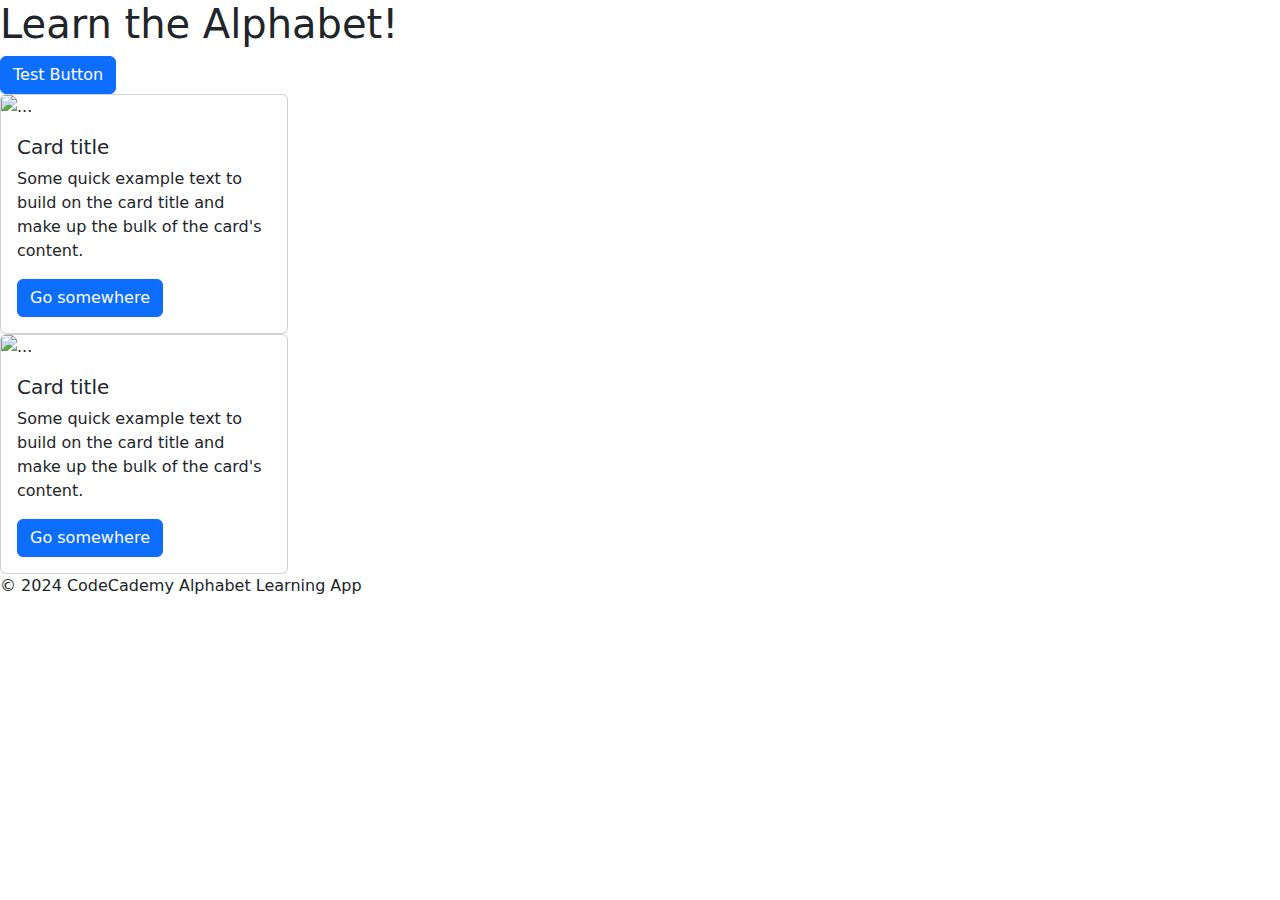
==== index.html @ 87c3b061 "added images folder" ====
<!DOCTYPE html>
<html lang="en">
<head>
    <meta charset="UTF-8">
    <meta name="viewport" content="width=device-width, initial-scale=1.0">
    <title>Alphabet Learning App</title>
    <link rel="stylesheet" href="./Assets/css/style.css"> <!-- Link to your CSS file -->
    <script src="./Assets/script.js" defer></script> <!-- Link to your JavaScript file -->
    <link
      href="https://cdn.jsdelivr.net/npm/bootstrap@5.3.3/dist/css/bootstrap.min.css"
      rel="stylesheet"
      integrity="sha384-QWTKZyjpPEjISv5WaRU9OFeRpok6YctnYmDr5pNlyT2bRjXh0JMhjY6hW+ALEwIH"
      crossorigin="anonymous"
    />
</head>
<body>
    <header>
        <h1>Learn the Alphabet!</h1>
    </header>
    <main>
        <button class="btn btn-primary">Test Button</button>
        
        <!-- <div class="card" id="letterA" onclick="flipCard('A')">A</div>
        <div id="imageContainer" style="display:none;">
            <img src="./Assets/css/Images/Red_Apple.jpg" id="imageA" alt="Apple"/>
            <input type="text" id="inputA" placeholder="Type the name..." />
            <button onclick="checkAnswer('apple', 'inputA')">Submit</button>
            <div id="feedbackA"></div>
        </div>
        <div class="card" id="letterB" onclick="flipCard('B')">B</div>
        <div id="imageContainer" style="display:none;">
            <img src="#" id="imageA" alt="#"/>
            <input type="text" id="inputB" placeholder="Type the name..." />
            <button onclick="checkAnswer('Banana', 'inputB')">Submit</button>
            <div id="feedbackB"></div>
        </div> -->

        <div class="card" style="width: 18rem;">
            <img src="..." class="card-img-top" alt="...">
            <div class="card-body">
              <h5 class="card-title">Card title</h5>
              <p class="card-text">Some quick example text to build on the card title and make up the bulk of the card's content.</p>
              <a href="#" class="btn btn-primary">Go somewhere</a>
            </div>
          </div>

          <div class="card" style="width: 18rem;">
            <img src="..." class="card-img-top" alt="...">
            <div class="card-body">
              <h5 class="card-title">Card title</h5>
              <p class="card-text">Some quick example text to build on the card title and make up the bulk of the card's content.</p>
              <a href="#" class="btn btn-primary">Go somewhere</a>
            </div>
          </div>
        <!-- Add more letter cards  -->
    </main>
    <footer>
        <p>&copy; 2024 CodeCademy Alphabet Learning App</p>
    </footer>

    <script
      src="https://cdn.jsdelivr.net/npm/bootstrap@5.3.3/dist/js/bootstrap.bundle.min.js"
      integrity="sha384-YvpcrYf0tY3lHB60NNkmXc5s9fDVZLESaAA55NDzOxhy9GkcIdslK1eN7N6jIeHz"
      crossorigin="anonymous"
    ></script>
</body>
</html>
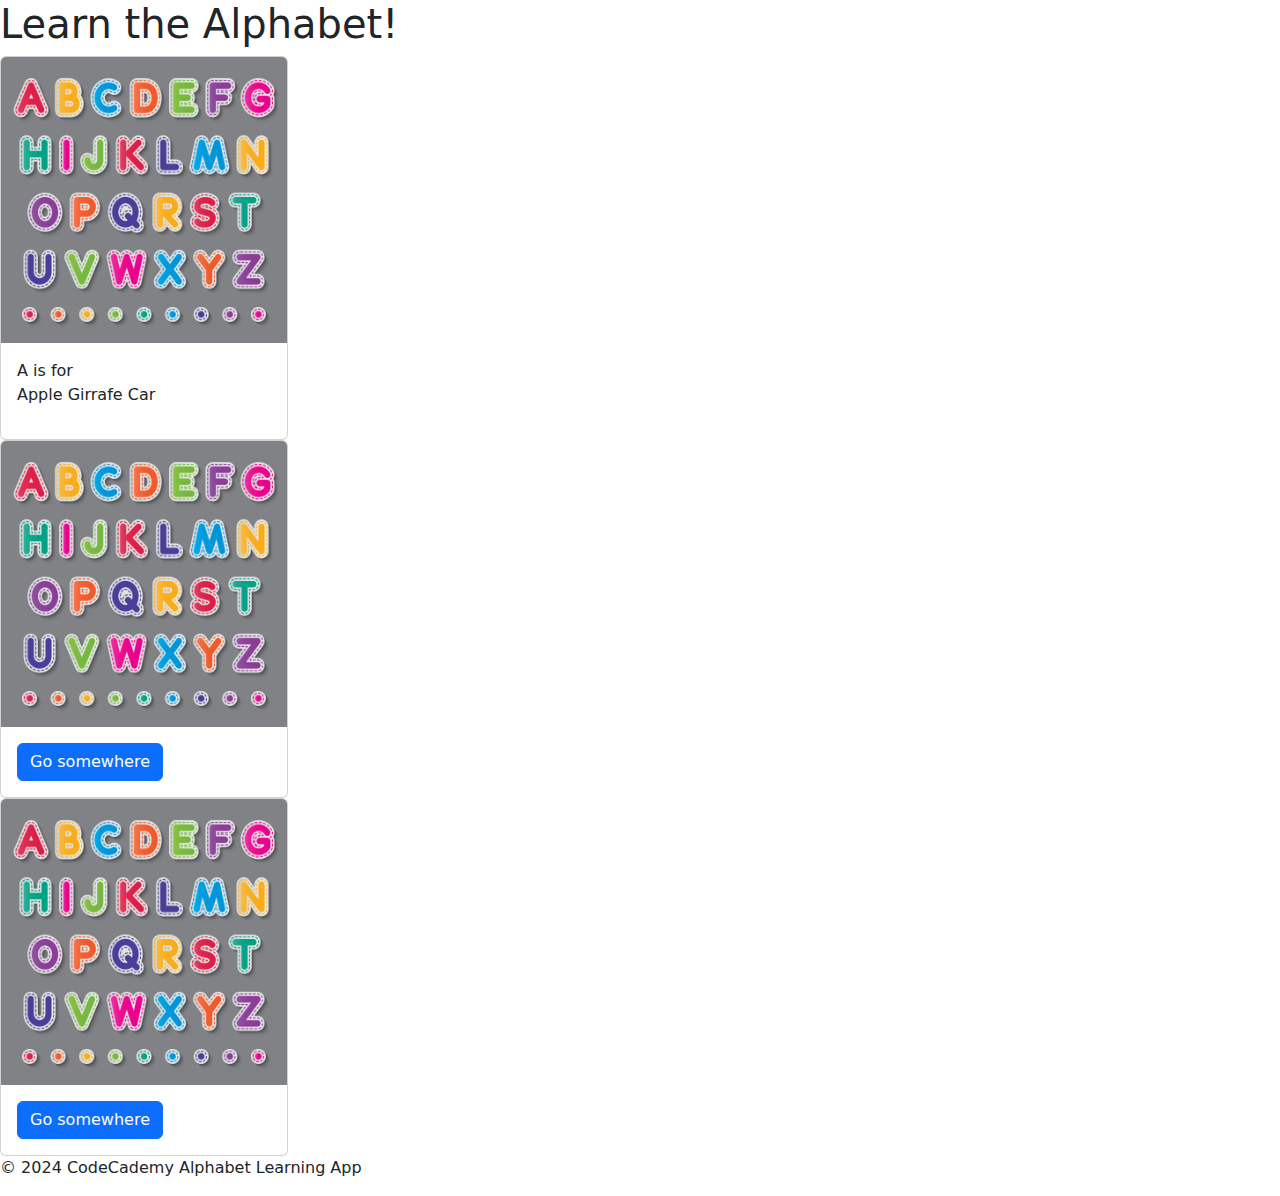
==== commit e37b94e3: "ending group work for the day.  added 2 html files that can be used as reference" ====
--- a/index.html
+++ b/index.html
@@ -1,26 +1,26 @@
 <!DOCTYPE html>
 <html lang="en">
-<head>
-    <meta charset="UTF-8">
-    <meta name="viewport" content="width=device-width, initial-scale=1.0">
+  <head>
+    <meta charset="UTF-8" />
+    <meta name="viewport" content="width=device-width, initial-scale=1.0" />
     <title>Alphabet Learning App</title>
-    <link rel="stylesheet" href="./Assets/css/style.css"> <!-- Link to your CSS file -->
-    <script src="./Assets/script.js" defer></script> <!-- Link to your JavaScript file -->
+    <link rel="stylesheet" href="./Assets/css/style.css" />
+    <!-- Link to your CSS file -->
+    <script src="./Assets/script.js" defer></script>
+    <!-- Link to your JavaScript file -->
     <link
       href="https://cdn.jsdelivr.net/npm/bootstrap@5.3.3/dist/css/bootstrap.min.css"
       rel="stylesheet"
       integrity="sha384-QWTKZyjpPEjISv5WaRU9OFeRpok6YctnYmDr5pNlyT2bRjXh0JMhjY6hW+ALEwIH"
       crossorigin="anonymous"
     />
-</head>
-<body>
+  </head>
+  <body>
     <header>
-        <h1>Learn the Alphabet!</h1>
+      <h1>Learn the Alphabet!</h1>
     </header>
     <main>
-        <button class="btn btn-primary">Test Button</button>
-        
-        <!-- <div class="card" id="letterA" onclick="flipCard('A')">A</div>
+      <!-- <div class="card" id="letterA" onclick="flipCard('A')">A</div>
         <div id="imageContainer" style="display:none;">
             <img src="./Assets/css/Images/Red_Apple.jpg" id="imageA" alt="Apple"/>
             <input type="text" id="inputA" placeholder="Type the name..." />
@@ -34,28 +34,47 @@
             <button onclick="checkAnswer('Banana', 'inputB')">Submit</button>
             <div id="feedbackB"></div>
         </div> -->
+        <section id="cardSection">
+      <div id="cardAF" class="card cardFront" style="width: 18rem">
+        <img src="./Assets/images/OF16730.jpg" class="card-img-top" alt="..." />
+        <div class="card-body">
+            <p>A is for <br> 
+            Apple 
+            Girrafe
+            Car
+            </p>
+        <form id="">
+            <dialog>
+        </form>
 
-        <div class="card" style="width: 18rem;">
-            <img src="..." class="card-img-top" alt="...">
-            <div class="card-body">
-              <h5 class="card-title">Card title</h5>
-              <p class="card-text">Some quick example text to build on the card title and make up the bulk of the card's content.</p>
-              <a href="#" class="btn btn-primary">Go somewhere</a>
-            </div>
-          </div>
+          <a href="#" class="btn btn-primary">Go somewhere</a>
+        </div>
+      </div>
 
-          <div class="card" style="width: 18rem;">
-            <img src="..." class="card-img-top" alt="...">
-            <div class="card-body">
-              <h5 class="card-title">Card title</h5>
-              <p class="card-text">Some quick example text to build on the card title and make up the bulk of the card's content.</p>
-              <a href="#" class="btn btn-primary">Go somewhere</a>
-            </div>
-          </div>
-        <!-- Add more letter cards  -->
+      <div id="cardAB" class="card cardBack" style="width: 18rem">
+        <img src="./Assets/images/OF16730.jpg" class="card-img-top" alt="..." />
+        <div class="card-body">
+          <a href="#" class="btn btn-primary">Go somewhere</a>
+        </div>
+      </div>
+
+
+
+
+      <div id="cardB" class="card" style="width: 18rem">
+        <img src="./Assets/images/OF16730.jpg" class="card-img-top" alt="..." />
+        <div class="card-body">
+          <a href="#" class="btn btn-primary">Go somewhere</a>
+        </div>
+      </div>
+    </section>
+
+
+
+      <!-- Add more letter cards  -->
     </main>
     <footer>
-        <p>&copy; 2024 CodeCademy Alphabet Learning App</p>
+      <p>&copy; 2024 CodeCademy Alphabet Learning App</p>
     </footer>
 
     <script
@@ -63,5 +82,5 @@
       integrity="sha384-YvpcrYf0tY3lHB60NNkmXc5s9fDVZLESaAA55NDzOxhy9GkcIdslK1eN7N6jIeHz"
       crossorigin="anonymous"
     ></script>
-</body>
+  </body>
 </html>
--- a/Assets/css/style.css
+++ b/Assets/css/style.css
@@ -0,0 +1,4 @@
+/* .cardBack {
+    display: none;
+} */
+
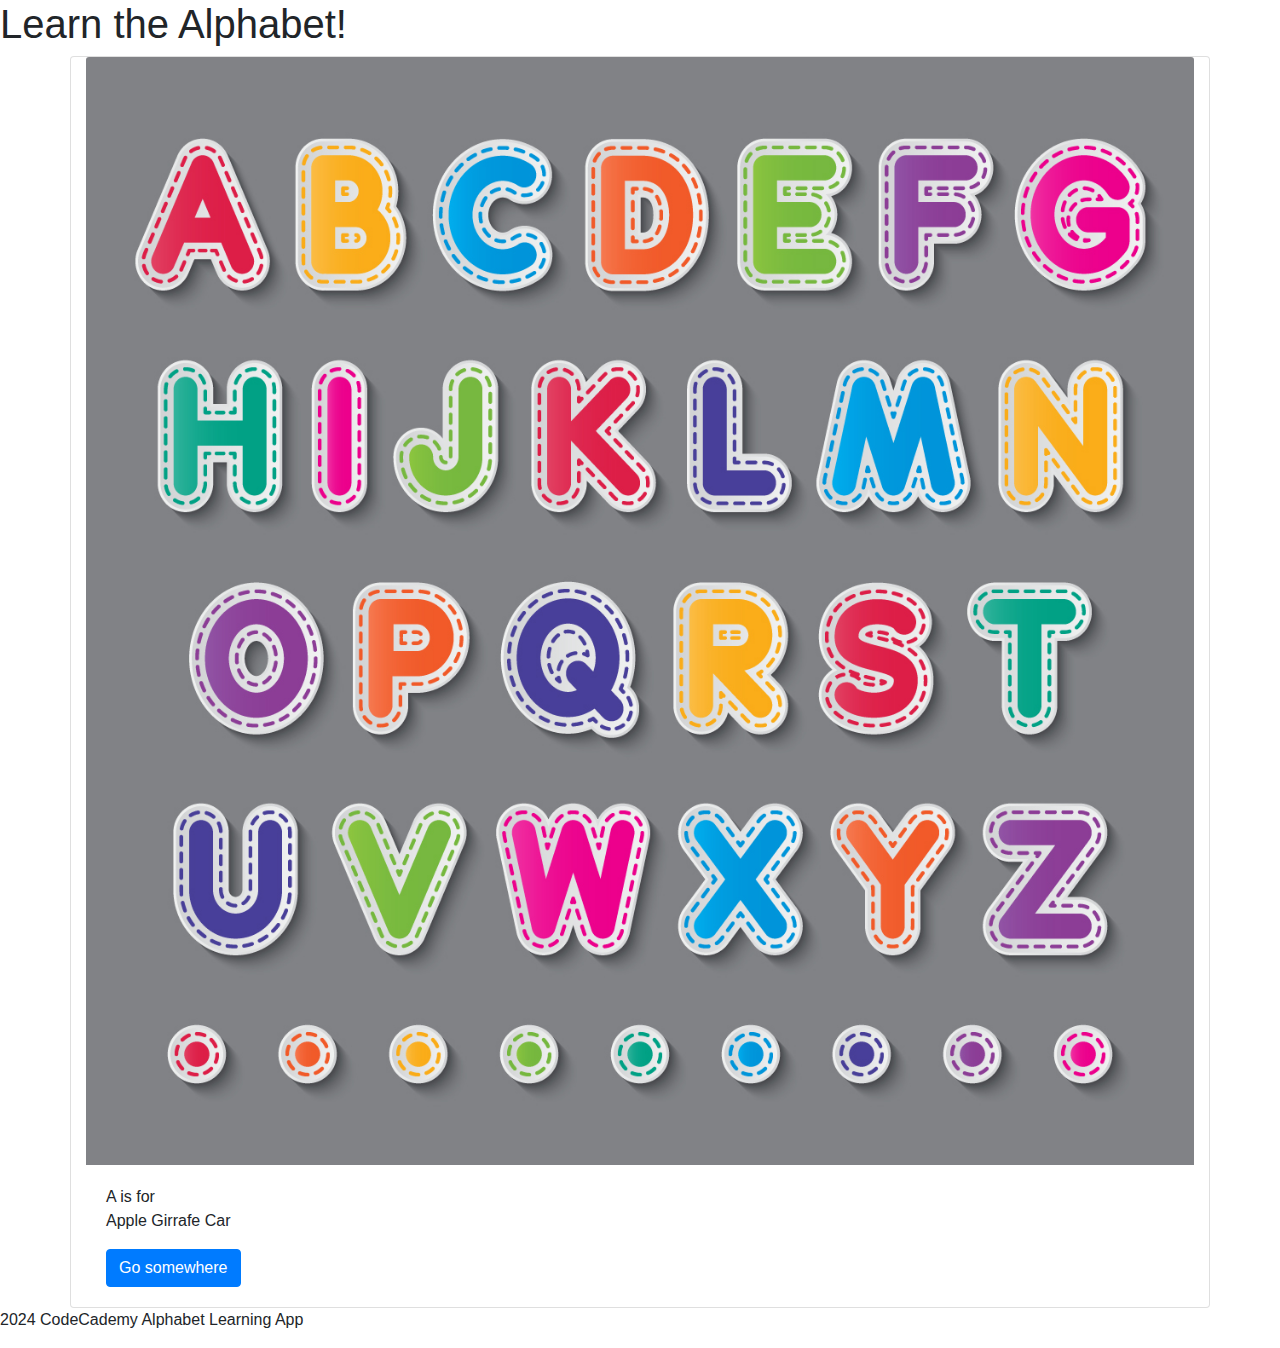
==== commit c2c12a91: "day 2 work, added modal" ====
--- a/index.html
+++ b/index.html
@@ -1,86 +1,69 @@
 <!DOCTYPE html>
 <html lang="en">
-  <head>
-    <meta charset="UTF-8" />
-    <meta name="viewport" content="width=device-width, initial-scale=1.0" />
-    <title>Alphabet Learning App</title>
-    <link rel="stylesheet" href="./Assets/css/style.css" />
-    <!-- Link to your CSS file -->
-    <script src="./Assets/script.js" defer></script>
-    <!-- Link to your JavaScript file -->
-    <link
-      href="https://cdn.jsdelivr.net/npm/bootstrap@5.3.3/dist/css/bootstrap.min.css"
-      rel="stylesheet"
-      integrity="sha384-QWTKZyjpPEjISv5WaRU9OFeRpok6YctnYmDr5pNlyT2bRjXh0JMhjY6hW+ALEwIH"
-      crossorigin="anonymous"
-    />
-  </head>
-  <body>
-    <header>
-      <h1>Learn the Alphabet!</h1>
-    </header>
-    <main>
-      <!-- <div class="card" id="letterA" onclick="flipCard('A')">A</div>
-        <div id="imageContainer" style="display:none;">
-            <img src="./Assets/css/Images/Red_Apple.jpg" id="imageA" alt="Apple"/>
-            <input type="text" id="inputA" placeholder="Type the name..." />
-            <button onclick="checkAnswer('apple', 'inputA')">Submit</button>
-            <div id="feedbackA"></div>
+
+<head>
+  <meta charset="UTF-8" />
+  <meta name="viewport" content="width=device-width, initial-scale=1.0" />
+  <title>Alphabet Learning App</title>
+  <link rel="stylesheet" href="./Assets/css/style.css" />
+  <!-- Link to your CSS file -->
+  <script src="./Assets/script.js" defer></script>
+  <!-- Link to your JavaScript file -->
+  <link href="https://stackpath.bootstrapcdn.com/bootstrap/4.5.2/css/bootstrap.min.css" rel="stylesheet">
+</head>
+
+<body>
+  <header>
+    <h1>Learn the Alphabet!</h1>
+  </header>
+  <main>
+    <div id="cardSection" class="container">
+      <div class="row">
+        <!--Card A start-->
+        <div id="cardAF" class="card cardFront col">
+          <img src="./Assets/images/OF16730.jpg" class="card-img-top" alt="..." />
+          <div class="card-body">
+            <p>A is for <br>
+              Apple
+              Girrafe
+              Car
+            </p>
+            <button id="buttonA" class="btn btn-primary" data-toggle="modal" data-target="#modalA">Go somewhere</button>
+          </div>
         </div>
-        <div class="card" id="letterB" onclick="flipCard('B')">B</div>
-        <div id="imageContainer" style="display:none;">
-            <img src="#" id="imageA" alt="#"/>
-            <input type="text" id="inputB" placeholder="Type the name..." />
-            <button onclick="checkAnswer('Banana', 'inputB')">Submit</button>
-            <div id="feedbackB"></div>
-        </div> -->
-        <section id="cardSection">
-      <div id="cardAF" class="card cardFront" style="width: 18rem">
-        <img src="./Assets/images/OF16730.jpg" class="card-img-top" alt="..." />
-        <div class="card-body">
-            <p>A is for <br> 
-            Apple 
-            Girrafe
-            Car
-            </p>
-        <form id="">
-            <dialog>
-        </form>
+        <!--Card A end-->
 
-          <a href="#" class="btn btn-primary">Go somewhere</a>
+        <!--Card A Modal start-->
+        <div id="modalA" class="modal fade" role="dialog">
+          <div class="modal-dialog" role="document">
+            <div class="modal-content">
+              <h5 class="modal-title" id="modalLabelA">Letter A</h5>
+              <div class="modal-body">What is this?
+                <input id="inputA"></input>
+              </div>
+              <div class="modal-footer">
+                <button type="button" class="btn btn-secondary" data-dismiss="modal">Close</button>
+                <button type="button" id="submitA" class="btn btn-primary">Submit</button>
+              </div>
+            </div>
+          </div>
         </div>
-      </div>
-
-      <div id="cardAB" class="card cardBack" style="width: 18rem">
-        <img src="./Assets/images/OF16730.jpg" class="card-img-top" alt="..." />
-        <div class="card-body">
-          <a href="#" class="btn btn-primary">Go somewhere</a>
-        </div>
-      </div>
+        <!--Card A Modal end-->
 
 
 
+  </main>
+  <footer>
+    <p>2024 CodeCademy Alphabet Learning App</p>
+  </footer>
 
-      <div id="cardB" class="card" style="width: 18rem">
-        <img src="./Assets/images/OF16730.jpg" class="card-img-top" alt="..." />
-        <div class="card-body">
-          <a href="#" class="btn btn-primary">Go somewhere</a>
-        </div>
-      </div>
-    </section>
+  <script src="https://code.jquery.com/jquery-3.5.1.slim.min.js"
+    integrity="sha384-DfXdz2htPH0lsSSs5nCTpuj/zy4C+OGpamoFVy38MVBnE+IbbVYUew+OrCXaRkfj"
+    crossorigin="anonymous"></script>
+  <script src="https://cdn.jsdelivr.net/npm/bootstrap@4.5.3/dist/js/bootstrap.bundle.min.js"
+    integrity="sha384-ho+j7jyWK8fNQe+A12Hb8AhRq26LrZ/JpcUGGOn+Y7RsweNrtN/tE3MoK7ZeZDyx"
+    crossorigin="anonymous"></script>
+  <script src="./Assets/jscript/script.js"></script>
+</body>
 
-
-
-      <!-- Add more letter cards  -->
-    </main>
-    <footer>
-      <p>&copy; 2024 CodeCademy Alphabet Learning App</p>
-    </footer>
-
-    <script
-      src="https://cdn.jsdelivr.net/npm/bootstrap@5.3.3/dist/js/bootstrap.bundle.min.js"
-      integrity="sha384-YvpcrYf0tY3lHB60NNkmXc5s9fDVZLESaAA55NDzOxhy9GkcIdslK1eN7N6jIeHz"
-      crossorigin="anonymous"
-    ></script>
-  </body>
-</html>
+</html>--- a/Assets/css/style.css
+++ b/Assets/css/style.css
@@ -2,3 +2,7 @@
     display: none;
 } */
 
+.card {
+   width: 18rem;
+} 
+
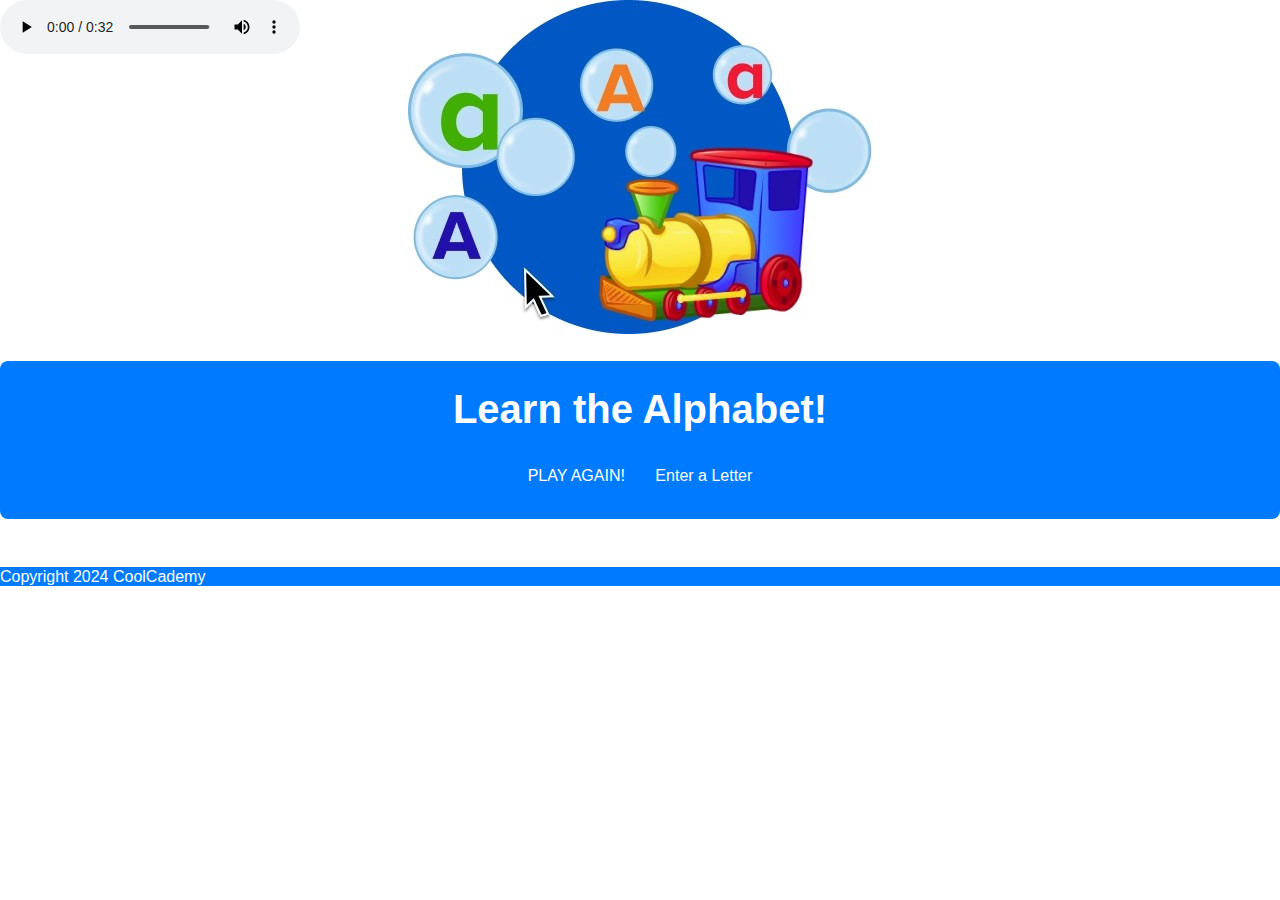
==== commit d1e111d5: "changed up the background image layout" ====
--- a/index.html
+++ b/index.html
@@ -1,69 +1,102 @@
 <!DOCTYPE html>
 <html lang="en">
+  <head>
+    <meta charset="UTF-8" />
+    <meta name="viewport" content="width=device-width, initial-scale=1.0" />
+    <title>Alphabet Learning App</title>
+    <link rel="stylesheet" href="./Assets/css/style.css" />
+    <script src="./Assets/script.js" defer></script>
+    <link
+      href="https://stackpath.bootstrapcdn.com/bootstrap/4.5.2/css/bootstrap.min.css"
+      rel="stylesheet"
+    />
+    <!--  integrating both the audio and  page load functionality:adds user controls and audio loop continuously -->
+    <audio
+      id="audioPlayer"
+      src="./Assets/audio/game-music-loop-6-144641.mp3"
+      preload="auto"
+      controls
+      loop
+    ></audio>
+  </head>
 
-<head>
-  <meta charset="UTF-8" />
-  <meta name="viewport" content="width=device-width, initial-scale=1.0" />
-  <title>Alphabet Learning App</title>
-  <link rel="stylesheet" href="./Assets/css/style.css" />
-  <!-- Link to your CSS file -->
-  <script src="./Assets/script.js" defer></script>
-  <!-- Link to your JavaScript file -->
-  <link href="https://stackpath.bootstrapcdn.com/bootstrap/4.5.2/css/bootstrap.min.css" rel="stylesheet">
-</head>
+  <body onload="pageLoad()">
+    <!-- added an onload function to load cards from local storage -->
+    <div id="headerBackground" style="height: 300px;" >
+   
+    </div>
+    <header class="text-center py-4">
+      <h1>Learn the Alphabet!</h1>
 
-<body>
-  <header>
-    <h1>Learn the Alphabet!</h1>
-  </header>
-  <main>
-    <div id="cardSection" class="container">
-      <div class="row">
-        <!--Card A start-->
-        <div id="cardAF" class="card cardFront col">
-          <img src="./Assets/images/OF16730.jpg" class="card-img-top" alt="..." />
-          <div class="card-body">
-            <p>A is for <br>
-              Apple
-              Girrafe
-              Car
-            </p>
-            <button id="buttonA" class="btn btn-primary" data-toggle="modal" data-target="#modalA">Go somewhere</button>
+      <button class="btn btn-primary mt-3" id="clear">PLAY AGAIN!</button>
+      <button
+        class="btn btn-primary mt-3"
+        data-toggle="modal"
+        data-target="#inputModal"
+      >
+        Enter a Letter
+      </button>
+    </header>
+
+    <main class="container mt-5">
+      <div class="row" id="alphabetCards">
+        <!-- Cards will be dynamically injected here -->
+      </div>
+    </main>
+
+    <!-- Modal for User Letter Input -->
+    <section
+      id="inputModal"
+      class="modal fade"
+      tabindex="-1"
+      role="dialog"
+      aria-labelledby="inputModalLabel"
+      aria-hidden="true"
+    >
+      <div class="modal-dialog" role="document">
+        <div class="modal-content">
+          <div class="modal-header">
+            <h5 class="modal-title" id="inputModalLabel">Enter a Letter</h5>
+            <button
+              type="button"
+              class="close"
+              data-dismiss="modal"
+              aria-label="Close"
+            >
+              <span aria-hidden="true">&times;</span>
+            </button>
           </div>
+          <aside class="modal-body">
+            <label for="letterInput">Type any letter from A to Z:</label>
+            <input
+              id="letterInput"
+              type="text"
+              class="form-control"
+              maxlength="1"
+              placeholder="Enter a letter"
+            />
+          </aside>
+          <footer class="modal-footer">
+            <button
+              type="button"
+              class="btn btn-secondary"
+              data-dismiss="modal"
+            >
+              Close
+            </button>
+            <button type="button" id="submitLetter" class="btn btn-primary">
+              Submit
+            </button>
+          </footer>
         </div>
-        <!--Card A end-->
-
-        <!--Card A Modal start-->
-        <div id="modalA" class="modal fade" role="dialog">
-          <div class="modal-dialog" role="document">
-            <div class="modal-content">
-              <h5 class="modal-title" id="modalLabelA">Letter A</h5>
-              <div class="modal-body">What is this?
-                <input id="inputA"></input>
-              </div>
-              <div class="modal-footer">
-                <button type="button" class="btn btn-secondary" data-dismiss="modal">Close</button>
-                <button type="button" id="submitA" class="btn btn-primary">Submit</button>
-              </div>
-            </div>
-          </div>
-        </div>
-        <!--Card A Modal end-->
-
-
-
-  </main>
-  <footer>
-    <p>2024 CodeCademy Alphabet Learning App</p>
-  </footer>
-
-  <script src="https://code.jquery.com/jquery-3.5.1.slim.min.js"
-    integrity="sha384-DfXdz2htPH0lsSSs5nCTpuj/zy4C+OGpamoFVy38MVBnE+IbbVYUew+OrCXaRkfj"
-    crossorigin="anonymous"></script>
-  <script src="https://cdn.jsdelivr.net/npm/bootstrap@4.5.3/dist/js/bootstrap.bundle.min.js"
-    integrity="sha384-ho+j7jyWK8fNQe+A12Hb8AhRq26LrZ/JpcUGGOn+Y7RsweNrtN/tE3MoK7ZeZDyx"
-    crossorigin="anonymous"></script>
-  <script src="./Assets/jscript/script.js"></script>
-</body>
-
-</html>+      </div>
+    </section>
+    <footer>
+      <h6>Copyright 2024 CoolCademy</h6>
+    </footer>
+    <!-- Bootstrap and jQuery Scripts -->
+    <script src="https://code.jquery.com/jquery-3.5.1.slim.min.js"></script>
+    <script src="https://cdn.jsdelivr.net/npm/@popperjs/core@2.9.2/dist/umd/popper.min.js"></script>
+    <script src="https://stackpath.bootstrapcdn.com/bootstrap/4.5.2/js/bootstrap.min.js"></script>
+  </body>
+</html>
--- a/Assets/css/style.css
+++ b/Assets/css/style.css
@@ -1,8 +1,198 @@
-/* .cardBack {
-    display: none;
-} */
+/* style.css */
 
+/* Overall page styling */
+body {
+    font-family: Arial, sans-serif;
+    background-image: url("../images/choo-choo-train.jpg");
+    background-repeat: no-repeat;
+    background-position: top;
+    background-color: #f8f9fa;
+}
+  
+  /* Header styling */
+  header {
+    text-align: center;
+    background-color: #007bff;
+    background-image:url();
+    color: white;
+    padding: 20px;
+    border-radius: 8px;
+    margin-bottom: 20px;
+  }
+  
+  header h1 {
+    font-size: 2.5rem;
+    font-weight: bold;
+  }
+
+
+
+  .headerBackground {
+    background-color: #ffffff;
+    background-image: url("../images/choo-choo-train.jpg");
+    background-repeat: repeat;
+    background-size:auto;
+    background-position: center;
+  }
+
+
+  .hero {
+    position: absolute;
+    left: 50%;
+    right: 50%;
+  }
+
+  /* footer {
+
+    text-align:left;
+    background-color: #007bff;
+    color: white;
+    padding: 20px;
+    border-radius: 8px;
+    margin-bottom: 20px;
+
+  } */
+  /* Styling for cards */
+/* Container for the card */
+.card-container {
+  perspective: 1000px; /* Gives the 3D effect */
+}
+
+/* The card itself */
 .card {
-   width: 18rem;
-} 
+  width: 100%;
+  height: 300px; /* Set your desired height */
+  position: relative;
+  transform-style: preserve-3d; /* Ensure both front and back are visible */
+  transition: transform 0.5s; /* Smooth transition for flip */
+}
 
+/* When the card is hovered, it flips */
+.card:hover {
+  transform: rotateY(180deg); /* Flip the card 180 degrees */
+}
+
+/* Front of the card */
+.card-front,
+.card-back {
+  position: absolute;
+  backface-visibility: hidden; /* Prevents the back face from showing when flipped */
+  top: 0;
+  left: 0;
+  right: 0;
+  bottom: 0;
+  display: flex;
+  justify-content: center;
+  align-items: center;
+}
+
+/* Style for the front image */
+.card-front img {
+  width: 100%;   /* Set image width to 100% of the card */
+  height: auto;  /* Maintain aspect ratio */
+  object-fit: cover;  /* Ensure the image covers the area */
+}
+
+/* Back of the card */
+.card-back {
+  background-color: #f8f9fa; /* Light background for the back */
+  transform: rotateY(180deg); /* Initially rotate the back so it's hidden */
+  display: flex;
+  flex-direction: column;
+  justify-content: center;
+  align-items: center;
+}
+
+/* Optional styling for card text on the back */
+.card-back ul {
+  list-style: none;
+  padding: 0;
+}
+
+.card-back li {
+  font-size: 14px;
+  margin: 5px 0;
+}
+
+  /* .card {
+    border: none;
+    border-radius: 12px;
+    box-shadow: 0 4px 8px rgba(0, 0, 0, 0.2);
+    transition: transform 0.2s;
+  }
+  
+  .card:hover {
+    transform: scale(1.05);
+  }
+  
+  /* .card img {
+    
+    border-top-left-radius: 12px;
+    border-top-right-radius: 12px;
+    height: 200px;
+    object-fit: cover;
+  }
+   */
+  .card-body {
+    background-color: #ffffff;
+    color: #333333;
+    padding: 20px;
+  }
+  
+  .card-title {
+    font-size: 1.5rem;
+    color: #007bff;
+    font-weight: bold;
+  } */
+  
+  /* Modal styling */
+  .modal-body input {
+    border-radius: 4px;
+    padding: 10px;
+  }
+  
+  .modal-footer .btn-primary {
+    background-color: #007bff;
+    border: none;
+  }
+  
+  .modal-footer .btn-primary:hover {
+    background-color: #0056b3;
+  }
+  footer {
+    background-color: #007bff;
+    font-size: 1.5rem;
+    color: white;
+    font-weight: bold;
+  }
+  /* Footer spacing */
+  .modal-footer .btn-secondary {
+    border-color: #6c757d;
+  }
+
+  .card {
+    width: 300px; /* Default width */
+    height: 320px; /* Default height */
+    margin: 10px; /* Card spacing */
+    margin-top: 50px; /*Card bottom and top spacing */
+  }
+  
+  .card img {
+    height: 350px;  /* Image height */
+    object-fit: cover;  /* Maintain aspect ratio */
+  }
+  
+  .card-body {
+    padding: 15px;
+    text-align: center;
+  }
+  
+  /* Make cards smaller on smaller screens */
+  @media (max-width: 767px) {
+    .card {
+      width: 200px;
+      height: 250px;
+      margin-top: 75px;
+      margin-bottom: 75px;
+    }
+  }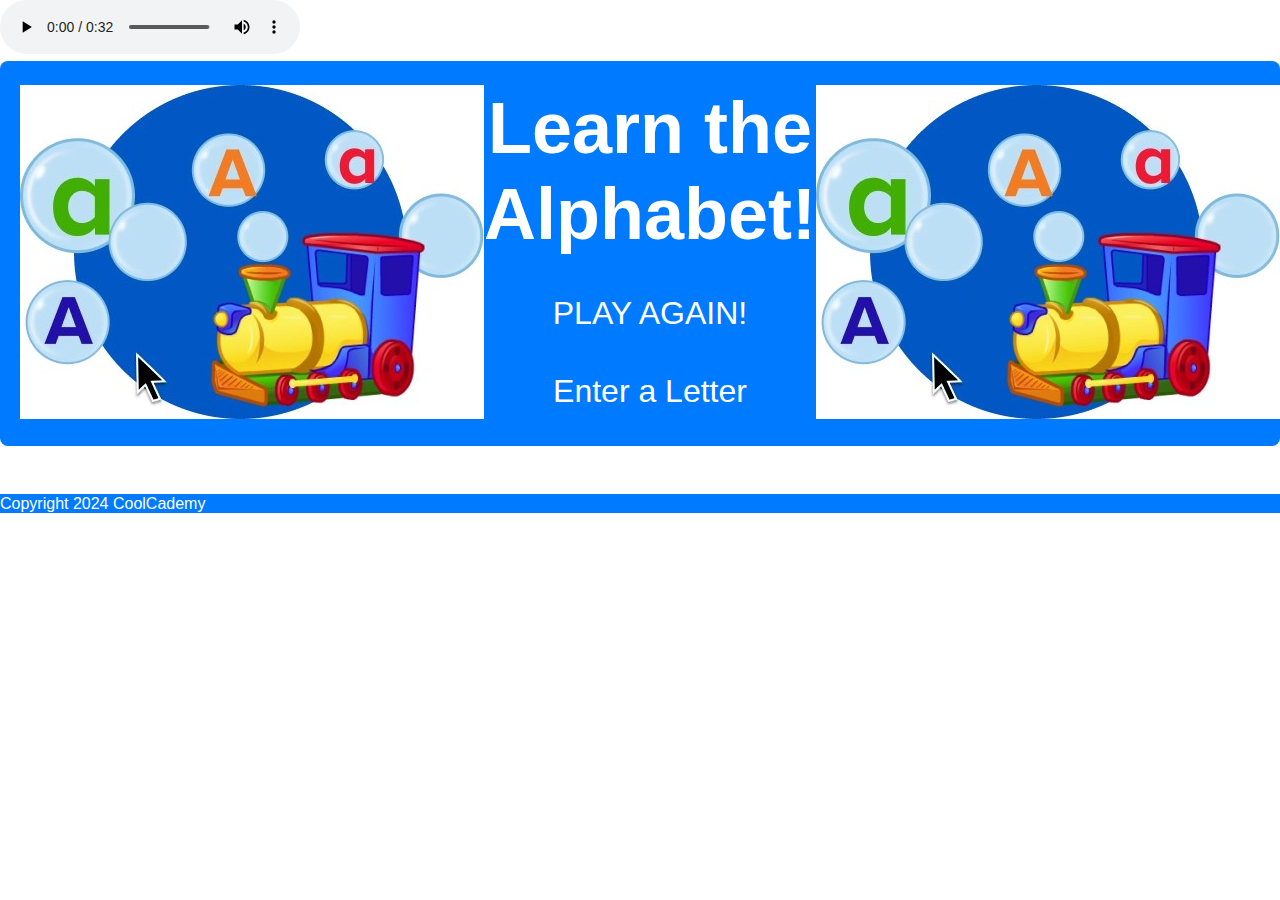
==== commit c4bdc882: "finalCode" ====
--- a/index.html
+++ b/index.html
@@ -1,102 +1,84 @@
 <!DOCTYPE html>
 <html lang="en">
-  <head>
-    <meta charset="UTF-8" />
-    <meta name="viewport" content="width=device-width, initial-scale=1.0" />
-    <title>Alphabet Learning App</title>
-    <link rel="stylesheet" href="./Assets/css/style.css" />
-    <script src="./Assets/script.js" defer></script>
-    <link
-      href="https://stackpath.bootstrapcdn.com/bootstrap/4.5.2/css/bootstrap.min.css"
-      rel="stylesheet"
-    />
-    <!--  integrating both the audio and  page load functionality:adds user controls and audio loop continuously -->
-    <audio
-      id="audioPlayer"
-      src="./Assets/audio/game-music-loop-6-144641.mp3"
-      preload="auto"
-      controls
-      loop
-    ></audio>
-  </head>
 
-  <body onload="pageLoad()">
-    <!-- added an onload function to load cards from local storage -->
-    <div id="headerBackground" style="height: 300px;" >
-   
-    </div>
-    <header class="text-center py-4">
+<head>
+  <meta charset="UTF-8" />
+  <meta name="viewport" content="width=device-width, initial-scale=1.0" />
+  <title>Alphabet Learning App</title>
+  <link rel="stylesheet" href="./Assets/css/style.css" />
+  <script src="./Assets/script.js" defer></script>
+  <link href="https://stackpath.bootstrapcdn.com/bootstrap/4.5.2/css/bootstrap.min.css" rel="stylesheet" />
+  <!--  integrating both the audio and  page load functionality:adds user controls and audio loop continuously -->
+  <audio id="audioPlayer" src="./Assets/audio/game-music-loop-6-144641.mp3" preload="auto" controls loop></audio>
+</head>
+
+<header class="text-center py-4">
+  
+  <div class=" d-flex justify-content-around">
+    <div><img src="./Assets/images/choo-choo-train.jpg" style=" width: 100px Height: 200px"></div>
+
+    <div class="justify-content-center align-content-center">
       <h1>Learn the Alphabet!</h1>
-
-      <button class="btn btn-primary mt-3" id="clear">PLAY AGAIN!</button>
-      <button
-        class="btn btn-primary mt-3"
-        data-toggle="modal"
-        data-target="#inputModal"
-      >
+      <button class="btn btn-primary mt-3" id="clear" style="font-size: xx-large;">PLAY AGAIN!</button>
+      <button class="btn btn-primary mt-3" data-toggle="modal" data-target="#inputModal" style="font-size: xx-large;">
         Enter a Letter
       </button>
-    </header>
+    </div>
+    
+    
+    <div><img src="./Assets/images/choo-choo-train.jpg" style=" width: 100px Height: 200px"></div>
 
-    <main class="container mt-5">
-      <div class="row" id="alphabetCards">
-        <!-- Cards will be dynamically injected here -->
+  </div>
+</header>
+
+<body onload="pageLoad()">
+  <!-- added an onload function to load cards from local storage -->
+  <!-- <div id="headerBackground" style="height: 300px;"> -->
+
+  <!-- </div> -->
+
+
+
+
+  <main class="container mt-5">
+    <div class="row" id="alphabetCards">
+      <!-- Cards will be dynamically injected here -->
+    </div>
+  </main>
+
+  <!-- Modal for User Letter Input -->
+  <section id="inputModal" class="modal fade" tabindex="-1" role="dialog" aria-labelledby="inputModalLabel"
+    aria-hidden="true">
+    <div class="modal-dialog" role="document">
+      <div class="modal-content">
+        <div class="modal-header">
+          <h5 class="modal-title" id="inputModalLabel">Enter a Letter</h5>
+          <button type="button" class="close" data-dismiss="modal" aria-label="Close">
+            <span aria-hidden="true">&times;</span>
+          </button>
+        </div>
+        <aside class="modal-body">
+          <label for="letterInput">Type any letter from A to Z:</label>
+          <input id="letterInput" type="text" class="form-control" maxlength="1" placeholder="Enter a letter" />
+        </aside>
+        <footer class="modal-footer">
+          <button type="button" class="btn btn-secondary" data-dismiss="modal">
+            Close
+          </button>
+          <button type="button" id="submitLetter" class="btn btn-primary">
+            Submit
+          </button>
+        </footer>
       </div>
-    </main>
+    </div>
+  </section>
+  <footer>
+    <h6>Copyright 2024 CoolCademy</h6>
+  </footer>
+  <!-- Bootstrap and jQuery Scripts -->
+  <script src="https://code.jquery.com/jquery-3.5.1.slim.min.js"></script>
+  <script src="https://cdn.jsdelivr.net/npm/@popperjs/core@2.9.2/dist/umd/popper.min.js"></script>
+  <script src="https://stackpath.bootstrapcdn.com/bootstrap/4.5.2/js/bootstrap.min.js"></script>
+</body>
 
-    <!-- Modal for User Letter Input -->
-    <section
-      id="inputModal"
-      class="modal fade"
-      tabindex="-1"
-      role="dialog"
-      aria-labelledby="inputModalLabel"
-      aria-hidden="true"
-    >
-      <div class="modal-dialog" role="document">
-        <div class="modal-content">
-          <div class="modal-header">
-            <h5 class="modal-title" id="inputModalLabel">Enter a Letter</h5>
-            <button
-              type="button"
-              class="close"
-              data-dismiss="modal"
-              aria-label="Close"
-            >
-              <span aria-hidden="true">&times;</span>
-            </button>
-          </div>
-          <aside class="modal-body">
-            <label for="letterInput">Type any letter from A to Z:</label>
-            <input
-              id="letterInput"
-              type="text"
-              class="form-control"
-              maxlength="1"
-              placeholder="Enter a letter"
-            />
-          </aside>
-          <footer class="modal-footer">
-            <button
-              type="button"
-              class="btn btn-secondary"
-              data-dismiss="modal"
-            >
-              Close
-            </button>
-            <button type="button" id="submitLetter" class="btn btn-primary">
-              Submit
-            </button>
-          </footer>
-        </div>
-      </div>
-    </section>
-    <footer>
-      <h6>Copyright 2024 CoolCademy</h6>
-    </footer>
-    <!-- Bootstrap and jQuery Scripts -->
-    <script src="https://code.jquery.com/jquery-3.5.1.slim.min.js"></script>
-    <script src="https://cdn.jsdelivr.net/npm/@popperjs/core@2.9.2/dist/umd/popper.min.js"></script>
-    <script src="https://stackpath.bootstrapcdn.com/bootstrap/4.5.2/js/bootstrap.min.js"></script>
-  </body>
-</html>
+</html>--- a/Assets/css/style.css
+++ b/Assets/css/style.css
@@ -1,13 +1,13 @@
 /* style.css */
 
 /* Overall page styling */
-body {
+/* body {
     font-family: Arial, sans-serif;
     background-image: url("../images/choo-choo-train.jpg");
     background-repeat: no-repeat;
     background-position: top;
     background-color: #f8f9fa;
-}
+} */
   
   /* Header styling */
   header {
@@ -21,7 +21,7 @@
   }
   
   header h1 {
-    font-size: 2.5rem;
+    font-size: 4.5rem;
     font-weight: bold;
   }
 
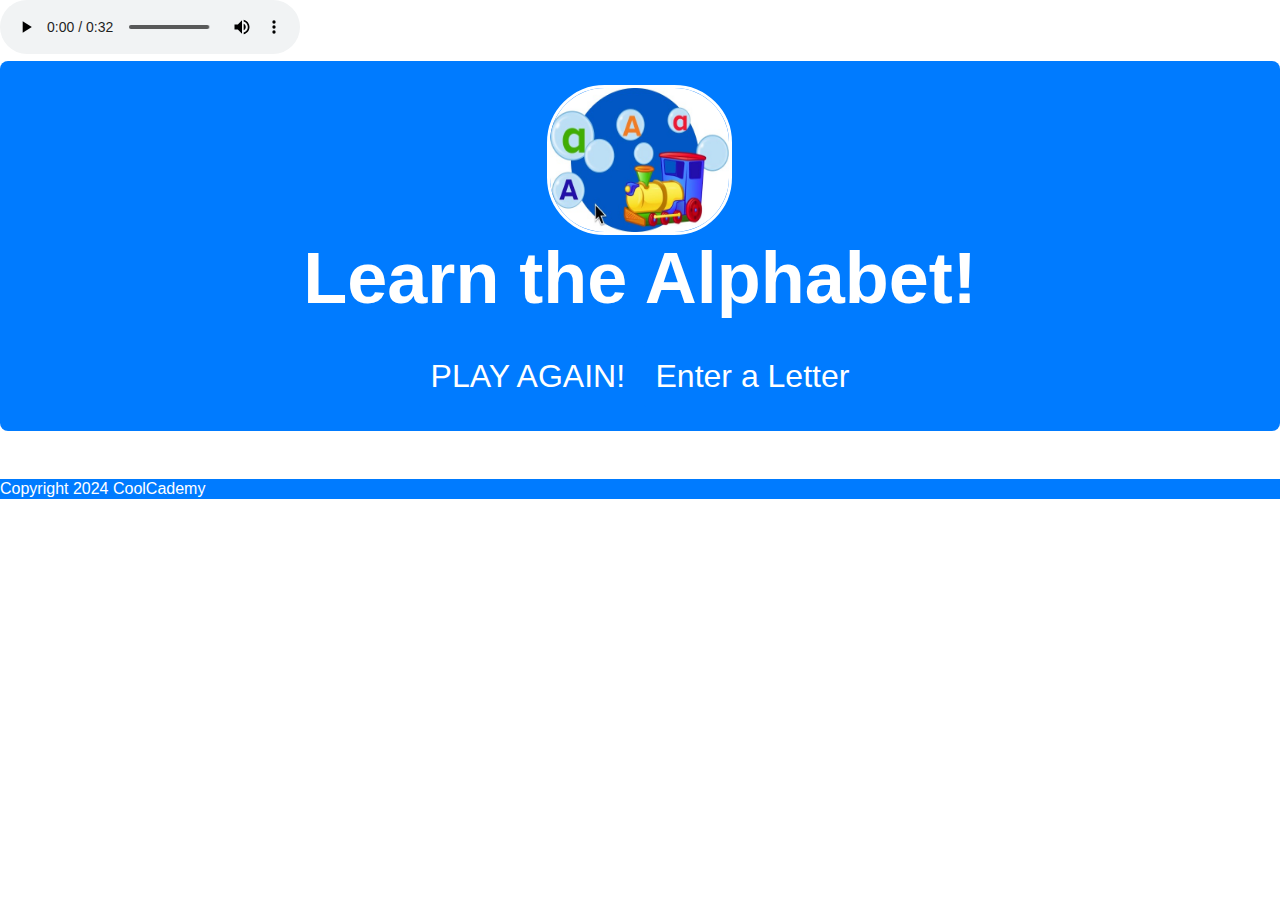
==== commit e2a0fdef: "updating header" ====
--- a/index.html
+++ b/index.html
@@ -15,10 +15,10 @@
 <header class="text-center py-4">
   
   <div class=" d-flex justify-content-around">
-    <div><img src="./Assets/images/choo-choo-train.jpg" style=" width: 100px Height: 200px"></div>
+    <!-- <div><img src="./Assets/images/choo-choo-train.jpg" class="train-image"></div> -->
 
     <div class="justify-content-center align-content-center">
-      <h1>Learn the Alphabet!</h1>
+          <div><img src="./Assets/images/choo-choo-train.jpg" class="train-image"></div><h1>Learn the Alphabet!</h1>
       <button class="btn btn-primary mt-3" id="clear" style="font-size: xx-large;">PLAY AGAIN!</button>
       <button class="btn btn-primary mt-3" data-toggle="modal" data-target="#inputModal" style="font-size: xx-large;">
         Enter a Letter
@@ -26,7 +26,7 @@
     </div>
     
     
-    <div><img src="./Assets/images/choo-choo-train.jpg" style=" width: 100px Height: 200px"></div>
+
 
   </div>
 </header>
--- a/Assets/css/style.css
+++ b/Assets/css/style.css
@@ -27,14 +27,24 @@
 
 
 
-  .headerBackground {
+  /* .headerBackground {
     background-color: #ffffff;
     background-image: url("../images/choo-choo-train.jpg");
     background-repeat: repeat;
     background-size:auto;
     background-position: center;
-  }
-
+  } */
+
+
+.train-image {
+  width: 185px;
+  height: 150px;
+border-style: solid;
+border-color: white;
+border-radius: 3.6rem
+
+
+}
 
   .hero {
     position: absolute;
@@ -189,10 +199,58 @@
   
   /* Make cards smaller on smaller screens */
   @media (max-width: 767px) {
+    /* Header Styling */
+    header {
+      padding: 10px;
+      font-size: 1.5rem;
+    }
+  
+    header h1 {
+      font-size: 2.5rem; /* Smaller header text */
+    }
+  
+    /* Card Adjustments */
     .card {
-      width: 200px;
-      height: 250px;
-      margin-top: 75px;
-      margin-bottom: 75px;
+      width: 90%; /* Make cards take up most of the width */
+      height: auto; /* Allow height to adjust automatically */
+      margin: 20px auto; /* Center cards with margin */
+    }
+
+
+    .train-image > img{
+      width: 100px;
+      height:100px 
+    }
+
+  .card-container > img {
+    width: 100px;
+    height:100px
+
+  }
+    .card img {
+      height: 150px; /* Reduce image height for mobile */
+    }
+  
+    .card-body {
+      padding: 10px;
+    }
+  
+    /* Footer Styling */
+    footer {
+      font-size: 1rem; /* Smaller text for footer */
+      padding: 10px;
+    }
+  
+    /* Modal Adjustments */
+    .modal-body input {
+      width: 100%; /* Full width input fields */
+      padding: 8px; /* Smaller padding for inputs */
+    }
+  
+    /* Center hero elements */
+    .hero {
+      position: static;
+      text-align: center;
+      margin: 20px 0;
     }
   }